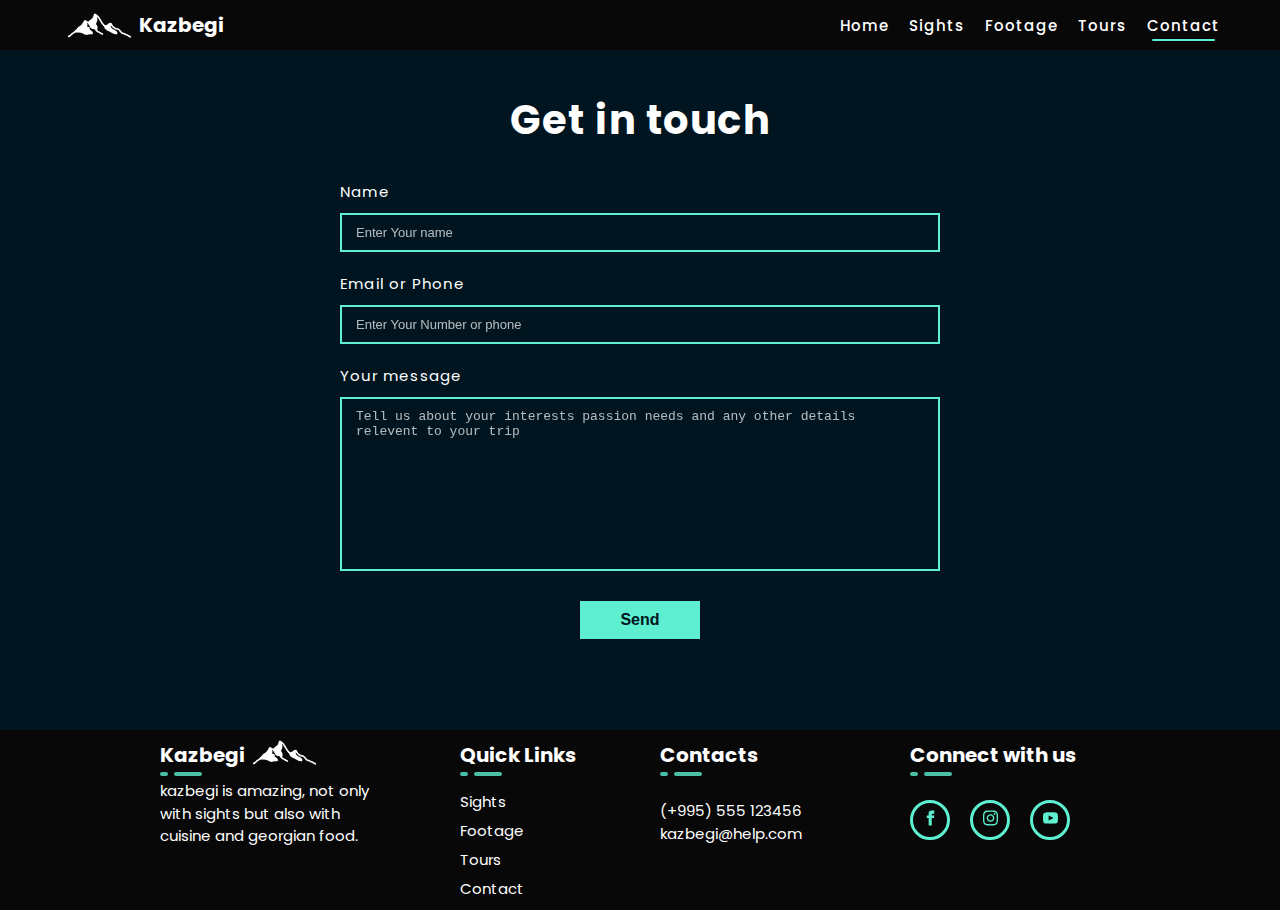
==== contact.html @ 818d2a46 "finish" ====
<!DOCTYPE html>
<html lang="en">

<head>
    <meta charset="UTF-8">
    <meta http-equiv="X-UA-Compatible" content="IE=edge">
    <meta name="viewport" content="width=device-width, initial-scale=1.0">
    <title>Kazbegi Travel</title>
    <link rel="shortcut icon" href="public/images/logo/mountain-fav.png" type="image/x-icon">
    <link rel="preconnect" href="https://fonts.googleapis.com">
    <link rel="preconnect" href="https://fonts.gstatic.com" crossorigin>
    <link href="https://fonts.googleapis.com/css2?family=Dosis:wght@800&family=Poppins:wght@400;500;600;700&display=swap"
        rel="stylesheet">
    <link rel="stylesheet" href="public/sass/style.css">
</head>

<body>
    <div id="preloader">
    </div>

    <header class="primary-header">
        <div class="left-part">
            <a href="index.html">
                <img src="public/images/logo/mountain.png" alt="Kazbegi Logo" />
                <div class="logo">
                    <h1>Kazbegi</h1>
                </div>
            </a>
        </div>
        <div class="right-part">
            <div class="navbar" role="navigation">
                <ul>
                    <li><a href="index.html">Home</a></li>
                    <li><a href="sights.html">Sights</a></li>
                    <li><a href="footage.html">Footage</a></li>
                    <li><a href="tours.html">Tours</a></li>
                    <li><a class="active" href="contact.html">Contact</a></li>
                </ul>
            </div>
            <div class="ham-menu">
                <div class="line line-1"></div>
                <div class="line line-2"></div>
                <div class="line line-3"></div>
            </div>
        </div>
    </header>

    <main>
        <section class="contact h-card" id="contact">
            <div class="main-text">
                <h1>Get in touch</h1>
            </div>
            <div class="main-container">
                <form action="#">
                    <div class="name">
                        <label for="name">Name</label>
                        <input type="text" placeholder="Enter Your name " id="name" name="name" class="fn" />
                    </div>
                    <div class="phone">
                        <label for="phone">Email or Phone</label>
                        <input type="text" name="phone" id="phone" class="tel"
                            placeholder="Enter Your Number or phone" />
                    </div>
                    <div class="message">
                        <label for="message">Your message</label>
                        <textarea name="message" id="message" cols="30" rows="10"
                            placeholder="Tell us about your interests passion needs and any other details relevent to your trip"></textarea>
                    </div>
                    <button class="btn-send">Send</button>
                </form>
            </div>
        </section>
    </main>

    <footer>
      <div class="main-container h-card">
          <div class="heading-foo">
              <span class="org">
                  <h1>Kazbegi</h1>
                  <img src="public/images/logo/mountain.png" alt="Kazbegi Logo">
              </span>
              <p>Kazbegi is amazing, not only with sights but also with cuisine and Georgian food. </p>
          </div>
          <div class="social-media">
              <h1>Connect with us</h1>
              <ul>
                  <li>
                      <a href="https://example.com/facebook" target="_blank" rel="me">
                          <svg xmlns="http://www.w3.org/2000/svg" width="24" height="24" viewBox="0 0 24 24"
                              class="fill">
                              <!-- Facebook Icon Path -->
                              <path
                              d="M9 8h-3v4h3v12h5v-12h3.642l.358-4h-4v-1.667c0-.955.192-1.333 1.115-1.333h2.885v-5h-3.808c-3.596 0-5.192 1.583-5.192 4.615v3.385z" />
                          </svg>
                      </a>
                  </li>
                  <li>
                      <a href="https://example.com/twitter" target="_blank" rel="me">
                          <svg xmlns="http://www.w3.org/2000/svg" width="24" height="24" viewBox="0 0 24 24"
                              class="fill">
                              <!-- Twitter Icon Path -->
                              <path
                              d="M12 2.163c3.204 0 3.584.012 4.85.07 3.252.148 4.771 1.691 4.919 4.919.058 1.265.069 1.645.069 4.849 0 3.205-.012 3.584-.069 4.849-.149 3.225-1.664 4.771-4.919 4.919-1.266.058-1.644.07-4.85.07-3.204 0-3.584-.012-4.849-.07-3.26-.149-4.771-1.699-4.919-4.92-.058-1.265-.07-1.644-.07-4.849 0-3.204.013-3.583.07-4.849.149-3.227 1.664-4.771 4.919-4.919 1.266-.057 1.645-.069 4.849-.069zm0-2.163c-3.259 0-3.667.014-4.947.072-4.358.2-6.78 2.618-6.98 6.98-.059 1.281-.073 1.689-.073 4.948 0 3.259.014 3.668.072 4.948.2 4.358 2.618 6.78 6.98 6.98 1.281.058 1.689.072 4.948.072 3.259 0 3.668-.014 4.948-.072 4.354-.2 6.782-2.618 6.979-6.98.059-1.28.073-1.689.073-4.948 0-3.259-.014-3.667-.072-4.947-.196-4.354-2.617-6.78-6.979-6.98-1.281-.059-1.69-.073-4.949-.073zm0 5.838c-3.403 0-6.162 2.759-6.162 6.162s2.759 6.163 6.162 6.163 6.162-2.759 6.162-6.163c0-3.403-2.759-6.162-6.162-6.162zm0 10.162c-2.209 0-4-1.79-4-4 0-2.209 1.791-4 4-4s4 1.791 4 4c0 2.21-1.791 4-4 4zm6.406-11.845c-.796 0-1.441.645-1.441 1.44s.645 1.44 1.441 1.44c.795 0 1.439-.645 1.439-1.44s-.644-1.44-1.439-1.44z" />
                          </svg>
                      </a>
                  </li>
                  <li>
                      <a href="https://example.com/instagram" target="_blank" rel="me">
                          <svg xmlns="http://www.w3.org/2000/svg" width="24" height="24" viewBox="0 0 24 24"
                              class="fill">
                              <!-- Instagram Icon Path -->
                              <path
                              d="M19.615 3.184c-3.604-.246-11.631-.245-15.23 0-3.897.266-4.356 2.62-4.385 8.816.029 6.185.484 8.549 4.385 8.816 3.6.245 11.626.246 15.23 0 3.897-.266 4.356-2.62 4.385-8.816-.029-6.185-.484-8.549-4.385-8.816zm-10.615 12.816v-8l8 3.993-8 4.007z" />
                          </svg>
                      </a>
                  </li>
              </ul>
          </div>
          <div class="main">
              <h1>Quick Links</h1>
              <ul>
                  <li><a href="sights.html">Sights</a></li>
                  <li><a href="footage.html">Footage</a></li>
                  <li><a href="tours.html">Tours</a></li>
                  <li><a href="contact.html">Contact</a></li>
              </ul>
          </div>
          <div class="contact-info">
              <h1>Contacts</h1>
              <div class="contact-info-text">
                  <p><span class="tel">(+995) 555 123456</span></p>
                  <p><a href="mailto:kazbegi@help.com">kazbegi@help.com</a></p>
              </div>
          </div>
      </div>
  </footer>

    <script src="public/js/main.js"></script>
</body>

</html>
---- public/sass/style.css ----
*,
*::after,
*::before {
  box-sizing: border-box;
  margin: 0;
  padding: 0;
  transition: all 280ms ease-in-out;
}

html {
  font-size: 62.5%;
  scroll-behavior: smooth;
}

::-webkit-scrollbar {
  width: 1rem;
}

::-webkit-scrollbar-track {
  background-color: hsl(198, 100%, 6%);
}

::-webkit-scrollbar-thumb {
  border: 2px solid hsl(198, 100%, 6%);
  border-radius: 50px;
  background-color: hsl(167, 82%, 65%);
}

body {
  font-family: "Poppins", sans-serif;
  background-color: hsl(198, 100%, 6%);
}

a,
a:visited,
a:active {
  text-decoration: none;
  color: hsl(0, 0%, 100%);
}

li {
  list-style: none;
}

#preloadder {
  position: fixed;
  top: 0;
  left: 0;
  width: 100%;
  height: 100%;
  overflow: hidden;
  background-color: hsl(0, 0%, 100%);
  display: flex;
  align-items: center;
  justify-content: center;
  background-image: url(../images/preloadder/loader.gif);
  background-position: center;
  background-repeat: no-repeat;
  background-size: 35%;
  z-index: 99999;
}

.btn {
  color: hsl(0, 0%, 100%);
  font-size: 1.8rem;
  display: flex;
  align-items: center;
  justify-content: center;
  flex-direction: row;
  gap: 0.5rem;
  background-color: hsl(167, 82%, 65%);
  padding: 1rem 2rem;
  border-radius: 3px;
  box-shadow: rgba(0, 0, 0, 0.24) 0px 3px 8px;
  overflow: hidden;
}
.btn span {
  color: hsl(0, 0%, 100%);
  font-weight: 700;
  letter-spacing: 1.2px;
  flex-wrap: nowrap;
}
.btn svg {
  color: hsl(0, 0%, 100%);
  width: 20px;
}
.btn:hover, .btn:visited {
  color: hsl(0, 0%, 100%);
}
.btn:hover span, .btn:visited span {
  transform: translateX(15px);
}
.btn:hover svg, .btn:visited svg {
  transform: translateX(600px);
}

.main-container {
  margin: 2rem auto;
  max-width: 1000px;
}

.main-text {
  max-width: 1000px;
  margin: 2rem auto;
  text-align: center;
  color: hsl(0, 0%, 100%);
}
.main-text h1 {
  font-size: 4rem;
  letter-spacing: 1.5px;
  margin-bottom: 2rem;
}
.main-text h1 span {
  color: hsl(167, 82%, 65%);
}
.main-text p {
  display: inline-block;
  font-size: 1.3rem;
  letter-spacing: 1px;
  position: relative;
  max-width: 80%;
  opacity: 70%;
}
.main-text p::before {
  content: "";
  position: absolute;
  top: 50%;
  left: -15px;
  transform: translateY(-50%) rotate(-45deg);
  width: 10px;
  height: 10px;
  border-radius: 50px;
  opacity: 20%;
  background-color: hsl(167, 82%, 65%);
}
.main-text p::after {
  content: "";
  position: absolute;
  top: 50%;
  right: -15px;
  transform: translateY(-50%) rotate(-45deg);
  width: 10px;
  height: 10px;
  border-radius: 50px;
  opacity: 20%;
  background-color: hsl(167, 82%, 65%);
}

.grid {
  display: grid;
}
.grid-2 {
  grid-template-columns: 1fr 1fr;
}
.grid-3 {
  grid-template-columns: 1fr 1fr 1fr;
}

.overlay1 {
  position: absolute;
  top: 0;
  left: 0;
  background: linear-gradient(rgb(0, 23, 33), transparent);
  width: 100%;
  height: 50px;
}

.overlay2 {
  position: absolute;
  bottom: 0;
  left: 0;
  background: linear-gradient(transparent, rgb(0, 23, 33));
  width: 100%;
  height: 50px;
}

.image-box {
  cursor: pointer;
  position: relative;
  z-index: -1;
  height: 450px;
  overflow: hidden;
  border-radius: 15px;
  box-shadow: rgba(0, 0, 0, 0.16) 0px 3px 6px, rgba(0, 0, 0, 0.23) 0px 3px 6px;
}
.image-box img {
  object-fit: cover;
  width: 100%;
  height: 100%;
}
.image-box .overlay {
  position: absolute;
  top: 0;
  left: 0;
  background-color: hsl(0, 0%, 10%);
  width: 100%;
  height: 100%;
  opacity: 60%;
}
.image-box-text {
  position: absolute;
  bottom: 10px;
  left: 15px;
}
.image-box-text h2 {
  font-size: 3rem;
  color: hsl(0, 0%, 100%);
  opacity: 80%;
}
.image-box-text p {
  font-size: 1.5rem;
  font-weight: 500;
  color: hsl(0, 0%, 100%);
  opacity: 80%;
}

.primary-header {
  position: sticky;
  top: 0;
  left: 0;
  width: 100%;
  display: flex;
  justify-content: space-between;
  align-items: center;
  background-color: hsl(0, 0%, 3%);
  color: hsl(0, 0%, 100%);
  padding: 1rem 2rem;
  z-index: 9999;
}
.primary-header .left-part,
.primary-header .left-part a {
  display: flex;
  flex-direction: row;
  align-items: center;
  cursor: pointer;
}
.primary-header .left-part img,
.primary-header .left-part a img {
  height: 25px;
  filter: grayscale(1) invert(1);
}
.primary-header .left-part .logo,
.primary-header .left-part a .logo {
  display: none;
}
.primary-header .left-part .logo h1,
.primary-header .left-part a .logo h1 {
  font-family: "Poppins", sans-serif;
  font-size: 2rem;
}
.primary-header .right-part .navbar {
  opacity: 0;
  position: absolute;
  top: -500px;
  right: 0;
  display: flex;
  flex-direction: column;
  width: 70%;
  gap: 1.5rem;
  letter-spacing: 1px;
  background-color: hsl(0, 0%, 10%);
  box-shadow: rgba(0, 0, 0, 0.3) 0px 19px 38px, rgba(0, 0, 0, 0.22) 0px 15px 12px;
  padding: 1rem;
}
.primary-header .right-part .navbar ul {
  display: flex;
  align-items: center;
  gap: 2rem;
  flex-direction: column;
}
.primary-header .right-part .navbar ul li {
  position: relative;
}
.primary-header .right-part .navbar ul li a {
  color: hsl(0, 0%, 100%);
  font-size: 2rem;
  font-weight: 500;
}
.primary-header .right-part .navbar ul li a:hover {
  color: hsl(167, 82%, 65%);
}
.primary-header .right-part .navbar ul li a.active::after {
  content: "";
  display: block;
  position: absolute;
  width: calc(100% - 10px);
  border-radius: 2px;
  left: 5px;
  bottom: -4px;
  height: 2px;
  background-color: hsl(167, 82%, 65%);
}
.primary-header .right-part .navbar.active {
  opacity: 1;
  top: 50px;
}
.primary-header .right-part .ham-menu {
  display: flex;
  flex-direction: column;
  justify-content: center;
  align-items: center;
  gap: 0.5rem;
  cursor: pointer;
}
.primary-header .right-part .ham-menu .line {
  width: 35px;
  height: 0.6rem;
  background-color: hsl(0, 0%, 100%);
  border-radius: 5px;
}
.primary-header .right-part .ham-menu.active .line {
  transform-origin: 10px 3px;
}
.primary-header .right-part .ham-menu.active .line-1 {
  transform: rotate(405deg);
}
.primary-header .right-part .ham-menu.active .line-2 {
  display: none;
}
.primary-header .right-part .ham-menu.active .line-3 {
  transform: rotate(-405deg);
}

.banner {
  position: relative;
  background: linear-gradient(rgba(0, 0, 0, 0.4), rgba(0, 0, 0, 0.2)), url("https://images.unsplash.com/photo-1607068891828-f16297950a66?q=80&w=2702&auto=format&fit=crop&ixlib=rb-4.0.3&ixid=M3wxMjA3fDB8MHxwaG90by1wYWdlfHx8fGVufDB8fHx8fA%3D%3D");
  background-position: center;
  background-size: cover;
  background-repeat: no-repeat;
  width: 100%;
  height: 100vh;
  display: flex;
  align-items: center;
  padding: 1rem 5rem 1rem 2rem;
}
.banner-text {
  width: 100%;
  margin: 0 auto;
  text-align: left;
  line-height: 1.5;
}
.banner-text h1 {
  font-size: 8vh;
  color: hsl(0, 0%, 100%);
  margin-bottom: 2rem;
  letter-spacing: 1px;
  text-transform: uppercase;
  line-height: 1.3;
  font-family: "Poppins", sans-serif;
}
.banner-text h1 span {
  color: hsl(167, 82%, 65%);
}
.banner-text p {
  color: hsl(0, 0%, 100%);
  font-size: 1.8rem;
  letter-spacing: 1px;
  margin-bottom: 3rem;
  padding-right: 2rem;
}
.banner-text .btn-get {
  display: inline-block;
  padding: 1rem 4rem;
}
.banner-text .btn-get:hover {
  background-color: hsl(167, 61%, 45%);
}

.explore {
  width: 100%;
  height: 100%;
  padding: 2rem;
}
.explore .main-container {
  display: grid;
  grid-template-columns: repeat(auto-fit, minmax(275px, 1fr));
  gap: 2rem;
}

.about {
  padding: 2rem;
}
.about .main-container {
  display: grid;
  grid-template-columns: 1fr;
  border-radius: 10px;
  overflow: hidden;
  box-shadow: rgba(0, 0, 0, 0.25) 0px 0.0625em 0.0625em, rgba(0, 0, 0, 0.25) 0px 0.125em 0.5em, rgba(255, 255, 255, 0.1) 0px 0px 0px 1px inset;
}
.about .main-container video {
  width: 100%;
  height: 100%;
  object-fit: cover;
}

.tour {
  width: 100%;
  padding: 2rem;
}
.tour .main-container {
  margin: 5rem auto 3rem auto;
}
.tour .main-container .tour-cards {
  display: grid;
  grid-template-columns: 1fr;
  gap: 2rem;
}
.tour .main-container .tour-cards:not(:first-child) {
  margin-top: 8rem;
}
.tour .main-container .tour-cards .image-box {
  border-radius: 5px;
  grid-column: span 2;
  height: auto;
}
.tour .main-container .tour-cards .image-box .overlay {
  opacity: 25%;
}
.tour .main-container .tour-cards .image-box-text h2 {
  font-size: 1.3rem;
}
.tour .main-container .tour-cards .image-box-text p {
  font-size: 1rem;
}
.tour .main-container .tour-cards-text {
  color: hsl(0, 0%, 100%);
  line-height: 1.7;
}
.tour .main-container .tour-cards-text h1 {
  cursor: pointer;
  font-size: 3rem;
  margin-bottom: 1rem;
}
.tour .main-container .tour-cards-text h1:hover {
  color: hsl(167, 82%, 65%);
}
.tour .main-container .tour-cards-text p {
  cursor: pointer;
  font-size: 1.3rem;
  opacity: 70%;
  margin-bottom: 3rem;
}
.tour .main-container .tour-cards-text .btn-map {
  display: flex;
  align-items: center;
  flex-direction: row;
  column-gap: 0.5rem;
  color: hsl(167, 82%, 65%);
  text-decoration: underline;
}
.tour .main-container .tour-cards-text .btn-map svg {
  width: 25px;
}
.tour .main-container .tour-cards-text .btn-map span {
  font-size: 1.4rem;
}
.tour .main-container .tour-cards-text .price {
  width: 100%;
  max-width: 500px;
  cursor: pointer;
  margin-top: 3rem;
  display: flex;
  flex-direction: row;
  align-items: center;
  color: hsl(0, 0%, 3%);
  border-radius: 50px;
  text-align: center;
}
.tour .main-container .tour-cards-text .price p {
  padding: 0.6rem;
  background-color: hsl(0, 0%, 100%);
  text-align: center;
  font-size: 1.3rem;
  flex-basis: 35%;
  margin: 0;
  color: hsl(0, 0%, 3%);
  opacity: 100%;
  font-weight: 700;
  display: flex;
  flex-direction: column;
  border-radius: 10rem 0rem 0rem 10rem;
}
.tour .main-container .tour-cards-text .price h2 {
  padding: 1.5rem 0rem;
  border-radius: 0rem 10rem 10rem 0rem;
  background-color: hsl(0, 0%, 90%);
  flex-basis: 75%;
  opacity: 80%;
}
.tour .individual-tours {
  width: 100%;
  text-align: center;
  font-size: 1.5rem;
  font-weight: 700;
  color: hsl(167, 82%, 65%);
  background-color: transparent;
}
.tour .individual-tours a {
  font-size: 2rem;
  color: hsl(0, 0%, 100%);
}
.tour .individual-tours a:hover {
  color: hsl(167, 82%, 65%);
}

.sale {
  background: linear-gradient(to top left, rgba(17, 97, 106, 0.3), rgba(255, 255, 255, 0)), url("https://images.unsplash.com/photo-1488415032361-b7e238421f1b?ixlib=rb-1.2.1&ixid=MnwxMjA3fDB8MHxwaG90by1wYWdlfHx8fGVufDB8fHx8&auto=format&fit=crop&w=869&q=80");
  background-repeat: no-repeat;
  background-size: cover;
  background-position: center;
  width: 100%;
  height: 100vh;
  color: hsl(0, 0%, 100%);
  padding: 5rem 2rem;
  position: relative;
  display: flex;
  justify-content: center;
  align-items: center;
}
.sale .heading {
  display: flex;
  justify-content: space-between;
  align-items: center;
  flex-direction: row;
  margin-bottom: 2rem;
}
.sale .heading h1 {
  cursor: pointer;
  font-size: 4rem;
}
.sale .heading h1:hover {
  color: hsl(167, 82%, 65%);
}
.sale .heading h2 {
  font-size: 1.6rem;
  text-transform: uppercase;
  padding: 0.5rem 1rem;
  background-color: hsl(198, 100%, 6%);
  color: hsl(167, 82%, 65%);
  border-radius: 50px;
}
.sale .info {
  width: 100%;
  margin-bottom: 2rem;
}
.sale .info p {
  font-size: 1.4rem;
}
.sale .price {
  width: 100%;
  max-width: 500px;
  cursor: pointer;
  margin-top: 3rem;
  display: flex;
  flex-direction: row;
  align-items: center;
  color: hsl(0, 0%, 3%);
  border-radius: 50px;
  text-align: center;
}
.sale .price p {
  padding: 0.6rem;
  background-color: hsl(0, 0%, 100%);
  text-align: center;
  font-size: 1.3rem;
  flex-basis: 35%;
  margin: 0;
  color: hsl(0, 0%, 3%);
  opacity: 100%;
  font-weight: 700;
  display: flex;
  flex-direction: column;
  border-radius: 10rem 0rem 0rem 10rem;
}
.sale .price h2 {
  padding: 1.5rem 0rem;
  border-radius: 0rem 10rem 10rem 0rem;
  background-color: hsl(0, 0%, 90%);
  flex-basis: 75%;
  opacity: 80%;
}

.footage {
  padding: 2rem;
}
.footage .main-container {
  display: grid;
  grid-template-columns: repeat(auto-fit, minmax(275px, 1fr));
  gap: 2rem;
  margin-top: 4rem;
}
.footage .main-container .image {
  position: relative;
  cursor: pointer;
  width: 100%;
  height: 280px;
  background-color: #2dbb9c;
  border-radius: 3px;
  overflow: hidden;
}
.footage .main-container .image img {
  width: 100%;
  height: 100%;
  object-fit: cover;
}
.footage .main-container .image h3 {
  position: absolute;
  top: 50%;
  left: 50%;
  transform: translateX(-50%) translateY(-50%);
  color: hsl(0, 0%, 100%);
  font-size: 3rem;
  text-align: center;
  text-transform: uppercase;
  opacity: 0;
}
.footage .main-container .image:hover {
  transform: scale(1.02);
}
.footage .main-container .image:hover img {
  opacity: 70%;
}
.footage .main-container .image:hover h3 {
  opacity: 1;
}

.contact {
  padding: 2rem;
  min-height: calc(100vh - 220px);
}
.contact .main-container form {
  width: 100%;
  max-width: 600px;
  color: hsl(0, 0%, 100%);
  display: flex;
  justify-content: center;
  align-items: center;
  flex-direction: column;
  row-gap: 1rem;
  margin: 0 auto;
}
.contact .main-container .btn-send {
  margin-top: 2rem;
  padding: 1rem 4rem;
  border: none;
  cursor: pointer;
  background-color: hsl(167, 82%, 65%);
  color: hsl(198, 100%, 6%);
  font-weight: 700;
  font-size: 1.6rem;
}
.contact .main-container .btn-send:hover {
  background-color: hsl(167, 61%, 45%);
}
.contact .main-container .phone,
.contact .main-container .name,
.contact .main-container .message {
  width: 100%;
  display: flex;
  flex-direction: column;
}
.contact .main-container .phone label,
.contact .main-container .name label,
.contact .main-container .message label {
  font-size: 1.5rem;
  margin: 1rem 0;
  letter-spacing: 1.2px;
}
.contact .main-container .phone input,
.contact .main-container .phone textarea,
.contact .main-container .name input,
.contact .main-container .name textarea,
.contact .main-container .message input,
.contact .main-container .message textarea {
  padding: 1rem 1.4rem;
  font-size: 1.3rem;
  border: 2px solid hsl(167, 82%, 65%);
  background-color: transparent;
  outline: none;
  color: hsl(167, 82%, 65%);
  resize: none;
}
.contact .main-container .phone input::placeholder,
.contact .main-container .phone textarea::placeholder,
.contact .main-container .name input::placeholder,
.contact .main-container .name textarea::placeholder,
.contact .main-container .message input::placeholder,
.contact .main-container .message textarea::placeholder {
  color: hsl(0, 0%, 100%);
  opacity: 70%;
}

footer {
  background-color: hsl(0, 0%, 3%);
}
footer .footer-image {
  width: 100%;
  height: 80vh;
  background: url("https://images.unsplash.com/photo-1604067276420-ed543c169968?q=80&w=2674&auto=format&fit=crop&ixlib=rb-4.0.3&ixid=M3wxMjA3fDB8MHxwaG90by1wYWdlfHx8fGVufDB8fHx8fA%3D%3D");
  background-position: center;
  background-repeat: no-repeat;
  background-size: cover;
  position: relative;
}
footer .footer-image .overlay2 {
  background: linear-gradient(transparent, rgb(8, 8, 8), rgb(8, 8, 8));
}
footer .main-container {
  background-color: hsl(0, 0%, 3%);
  color: hsl(0, 0%, 100%);
  margin: 0rem auto;
  padding: 1rem 2rem;
  display: grid;
  grid-template-columns: repeat(auto-fit, minmax(200px, 1fr));
  gap: 4rem;
}
footer .main-container img {
  filter: grayscale(1) invert(1);
  margin-bottom: 0.1rem;
  height: 25px;
}
footer .main-container p {
  line-height: 1.5;
  font-size: 1.5rem;
  text-transform: lowercase;
}
footer .main-container h1 {
  font-size: 2rem;
  position: relative;
}
footer .main-container h1::after {
  content: "";
  position: absolute;
  bottom: -6px;
  left: 1.4rem;
  width: 28px;
  height: 0.4rem;
  background-color: hsl(167, 82%, 65%);
  border-radius: 8px;
  opacity: 80%;
}
footer .main-container h1::before {
  content: "";
  position: absolute;
  bottom: -6px;
  left: 0;
  width: 0.8rem;
  height: 0.4rem;
  background-color: hsl(167, 82%, 65%);
  border-radius: 8px;
  opacity: 80%;
}
footer .main-container .heading-foo span {
  display: flex;
}
footer .main-container .heading-foo h1 {
  margin-bottom: 1rem;
}
footer .main-container .social-media {
  order: 3;
  display: flex;
  justify-content: left;
  flex-direction: column;
  gap: 3rem;
}
footer .main-container .social-media ul {
  display: flex;
  align-items: center;
  flex-direction: row;
  gap: 2rem;
}
footer .main-container .social-media ul li {
  cursor: pointer;
  flex-wrap: nowrap;
  width: 40px;
  aspect-ratio: 1/1;
  background-color: transparent;
  border: 3px solid hsl(167, 82%, 65%);
  border-radius: 100px;
  display: flex;
  justify-content: center;
  align-items: center;
}
footer .main-container .social-media ul li .fill {
  fill: hsl(167, 82%, 65%);
}
footer .main-container .social-media ul li svg {
  color: hsl(167, 82%, 65%);
  width: 1.5rem;
}
footer .main-container .social-media ul li:hover {
  background-color: hsl(167, 82%, 65%);
}
footer .main-container .social-media ul li:hover .fill {
  fill: hsl(198, 100%, 6%);
}
footer .main-container .social-media ul li:hover svg {
  color: hsl(198, 100%, 6%);
}
footer .main-container .main {
  display: flex;
  justify-content: left;
  flex-direction: column;
  gap: 2rem;
}
footer .main-container .main ul {
  display: flex;
  flex-direction: column;
  gap: 0.6rem;
}
footer .main-container .main ul li a {
  font-size: 1.5rem;
}
footer .main-container .main ul li a:hover {
  color: hsl(167, 82%, 65%);
}
footer .main-container .contact-info {
  display: flex;
  flex-direction: column;
  gap: 3rem;
}
footer .credit {
  margin: 5rem auto 0rem;
  padding: 0 0 4rem 0;
  color: hsl(0, 0%, 100%);
  text-align: center;
  letter-spacing: 1.2px;
}
footer .credit a {
  color: hsl(167, 82%, 65%);
}

@media (min-width: 868px) {
  #preloadder {
    background-size: 15%;
  }
  .primary-header {
    padding: 1rem 6rem;
    gap: 2rem;
  }
  .primary-header .left-part .logo,
  .primary-header .left-part a .logo {
    display: inline-block;
  }
  .primary-header .right-part {
    display: flex;
    flex-direction: row;
    justify-content: space-between;
  }
  .primary-header .right-part .navbar {
    background-color: transparent;
    box-shadow: none;
    opacity: 1;
    flex-direction: row;
    width: 100%;
    position: relative;
    top: 0;
    right: 0;
    padding: 0;
  }
  .primary-header .right-part .navbar ul {
    flex-direction: row;
  }
  .primary-header .right-part .navbar ul li a {
    font-size: 1.5rem;
  }
  .primary-header .right-part .ham-menu {
    display: none;
  }
  .banner-text {
    text-align: center;
    width: 65%;
  }
  .banner-text h1 {
    font-size: 12rem;
  }
  .about .main-text p {
    width: 80%;
  }
  .tour .main-container .tour-cards {
    grid-template-columns: 1fr 1fr;
  }
  .tour .main-container .tour-cards .image-box {
    grid-column: 1/1;
  }
  .sale .info {
    width: 50%;
  }
  footer .main-container .main {
    padding: 0 0 0 5rem;
  }
}

/*# sourceMappingURL=style.css.map */
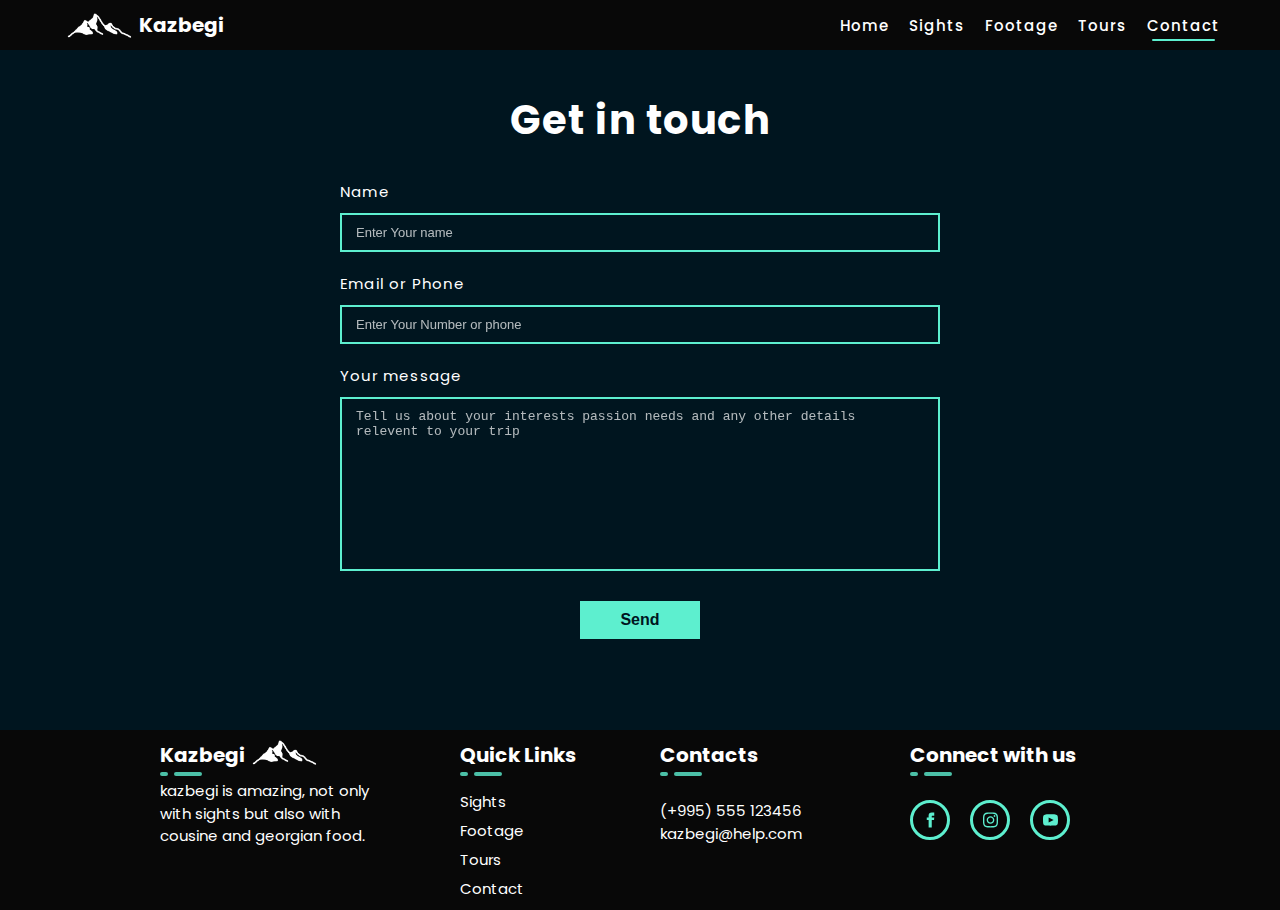
==== commit eb4e68d3: "accesibility fixes" ====
--- a/contact.html
+++ b/contact.html
@@ -72,68 +72,80 @@
         </section>
     </main>
 
-    <footer>
-      <div class="main-container h-card">
-          <div class="heading-foo">
-              <span class="org">
-                  <h1>Kazbegi</h1>
-                  <img src="public/images/logo/mountain.png" alt="Kazbegi Logo">
-              </span>
-              <p>Kazbegi is amazing, not only with sights but also with cuisine and Georgian food. </p>
+    <footer class="hcard">
+        <div class="main-container">
+          <div class="heading-foo org">
+            <span>
+              <h1>Kazbegi</h1>
+              <img src="public/images/logo/mountain.png" alt="" />
+            </span>
+            <p>
+              Kazbegi is amazing, not only with sights but also with cousine and
+              Georgian food.
+            </p>
           </div>
           <div class="social-media">
-              <h1>Connect with us</h1>
-              <ul>
-                  <li>
-                      <a href="https://example.com/facebook" target="_blank" rel="me">
-                          <svg xmlns="http://www.w3.org/2000/svg" width="24" height="24" viewBox="0 0 24 24"
-                              class="fill">
-                              <!-- Facebook Icon Path -->
-                              <path
-                              d="M9 8h-3v4h3v12h5v-12h3.642l.358-4h-4v-1.667c0-.955.192-1.333 1.115-1.333h2.885v-5h-3.808c-3.596 0-5.192 1.583-5.192 4.615v3.385z" />
-                          </svg>
-                      </a>
-                  </li>
-                  <li>
-                      <a href="https://example.com/twitter" target="_blank" rel="me">
-                          <svg xmlns="http://www.w3.org/2000/svg" width="24" height="24" viewBox="0 0 24 24"
-                              class="fill">
-                              <!-- Twitter Icon Path -->
-                              <path
-                              d="M12 2.163c3.204 0 3.584.012 4.85.07 3.252.148 4.771 1.691 4.919 4.919.058 1.265.069 1.645.069 4.849 0 3.205-.012 3.584-.069 4.849-.149 3.225-1.664 4.771-4.919 4.919-1.266.058-1.644.07-4.85.07-3.204 0-3.584-.012-4.849-.07-3.26-.149-4.771-1.699-4.919-4.92-.058-1.265-.07-1.644-.07-4.849 0-3.204.013-3.583.07-4.849.149-3.227 1.664-4.771 4.919-4.919 1.266-.057 1.645-.069 4.849-.069zm0-2.163c-3.259 0-3.667.014-4.947.072-4.358.2-6.78 2.618-6.98 6.98-.059 1.281-.073 1.689-.073 4.948 0 3.259.014 3.668.072 4.948.2 4.358 2.618 6.78 6.98 6.98 1.281.058 1.689.072 4.948.072 3.259 0 3.668-.014 4.948-.072 4.354-.2 6.782-2.618 6.979-6.98.059-1.28.073-1.689.073-4.948 0-3.259-.014-3.667-.072-4.947-.196-4.354-2.617-6.78-6.979-6.98-1.281-.059-1.69-.073-4.949-.073zm0 5.838c-3.403 0-6.162 2.759-6.162 6.162s2.759 6.163 6.162 6.163 6.162-2.759 6.162-6.163c0-3.403-2.759-6.162-6.162-6.162zm0 10.162c-2.209 0-4-1.79-4-4 0-2.209 1.791-4 4-4s4 1.791 4 4c0 2.21-1.791 4-4 4zm6.406-11.845c-.796 0-1.441.645-1.441 1.44s.645 1.44 1.441 1.44c.795 0 1.439-.645 1.439-1.44s-.644-1.44-1.439-1.44z" />
-                          </svg>
-                      </a>
-                  </li>
-                  <li>
-                      <a href="https://example.com/instagram" target="_blank" rel="me">
-                          <svg xmlns="http://www.w3.org/2000/svg" width="24" height="24" viewBox="0 0 24 24"
-                              class="fill">
-                              <!-- Instagram Icon Path -->
-                              <path
-                              d="M19.615 3.184c-3.604-.246-11.631-.245-15.23 0-3.897.266-4.356 2.62-4.385 8.816.029 6.185.484 8.549 4.385 8.816 3.6.245 11.626.246 15.23 0 3.897-.266 4.356-2.62 4.385-8.816-.029-6.185-.484-8.549-4.385-8.816zm-10.615 12.816v-8l8 3.993-8 4.007z" />
-                          </svg>
-                      </a>
-                  </li>
-              </ul>
+            <h1>Connect with us</h1>
+            <ul>
+              <li>
+                <svg
+                  xmlns="http://www.w3.org/2000/svg"
+                  width="24"
+                  height="24"
+                  viewBox="0 0 24 24"
+                  class="fill"
+                >
+                  <path
+                    d="M9 8h-3v4h3v12h5v-12h3.642l.358-4h-4v-1.667c0-.955.192-1.333 1.115-1.333h2.885v-5h-3.808c-3.596 0-5.192 1.583-5.192 4.615v3.385z"
+                  />
+                </svg>
+              </li>
+              <li>
+                <svg
+                  xmlns="http://www.w3.org/2000/svg"
+                  width="24"
+                  height="24"
+                  viewBox="0 0 24 24"
+                  class="fill"
+                >
+                  <path
+                    d="M12 2.163c3.204 0 3.584.012 4.85.07 3.252.148 4.771 1.691 4.919 4.919.058 1.265.069 1.645.069 4.849 0 3.205-.012 3.584-.069 4.849-.149 3.225-1.664 4.771-4.919 4.919-1.266.058-1.644.07-4.85.07-3.204 0-3.584-.012-4.849-.07-3.26-.149-4.771-1.699-4.919-4.92-.058-1.265-.07-1.644-.07-4.849 0-3.204.013-3.583.07-4.849.149-3.227 1.664-4.771 4.919-4.919 1.266-.057 1.645-.069 4.849-.069zm0-2.163c-3.259 0-3.667.014-4.947.072-4.358.2-6.78 2.618-6.98 6.98-.059 1.281-.073 1.689-.073 4.948 0 3.259.014 3.668.072 4.948.2 4.358 2.618 6.78 6.98 6.98 1.281.058 1.689.072 4.948.072 3.259 0 3.668-.014 4.948-.072 4.354-.2 6.782-2.618 6.979-6.98.059-1.28.073-1.689.073-4.948 0-3.259-.014-3.667-.072-4.947-.196-4.354-2.617-6.78-6.979-6.98-1.281-.059-1.69-.073-4.949-.073zm0 5.838c-3.403 0-6.162 2.759-6.162 6.162s2.759 6.163 6.162 6.163 6.162-2.759 6.162-6.163c0-3.403-2.759-6.162-6.162-6.162zm0 10.162c-2.209 0-4-1.79-4-4 0-2.209 1.791-4 4-4s4 1.791 4 4c0 2.21-1.791 4-4 4zm6.406-11.845c-.796 0-1.441.645-1.441 1.44s.645 1.44 1.441 1.44c.795 0 1.439-.645 1.439-1.44s-.644-1.44-1.439-1.44z"
+                  />
+                </svg>
+              </li>
+              <li>
+                <svg
+                  xmlns="http://www.w3.org/2000/svg"
+                  width="24"
+                  height="24"
+                  viewBox="0 0 24 24"
+                  class="fill"
+                >
+                  <path
+                    d="M19.615 3.184c-3.604-.246-11.631-.245-15.23 0-3.897.266-4.356 2.62-4.385 8.816.029 6.185.484 8.549 4.385 8.816 3.6.245 11.626.246 15.23 0 3.897-.266 4.356-2.62 4.385-8.816-.029-6.185-.484-8.549-4.385-8.816zm-10.615 12.816v-8l8 3.993-8 4.007z"
+                  />
+                </svg>
+              </li>
+            </ul>
           </div>
           <div class="main">
-              <h1>Quick Links</h1>
-              <ul>
-                  <li><a href="sights.html">Sights</a></li>
-                  <li><a href="footage.html">Footage</a></li>
-                  <li><a href="tours.html">Tours</a></li>
-                  <li><a href="contact.html">Contact</a></li>
-              </ul>
+            <h1>Quick Links</h1>
+            <ul>
+              <li><a href="sights.html">Sights</a></li>
+              <li><a href="footage.html">Footage</a></li>
+              <li><a href="tours.html">Tours</a></li>
+              <li><a href="contact.html">Contact</a></li>
+            </ul>
           </div>
           <div class="contact-info">
-              <h1>Contacts</h1>
-              <div class="contact-info-text">
-                  <p><span class="tel">(+995) 555 123456</span></p>
-                  <p><a href="mailto:kazbegi@help.com">kazbegi@help.com</a></p>
-              </div>
+            <h1>Contacts</h1>
+            <div class="contact-info-text">
+              <p>(+995) 555 123456</p>
+              <p>kazbegi@help.com</p>
+            </div>
           </div>
-      </div>
-  </footer>
+        </div>
+      </footer>
 
     <script src="public/js/main.js"></script>
 </body>
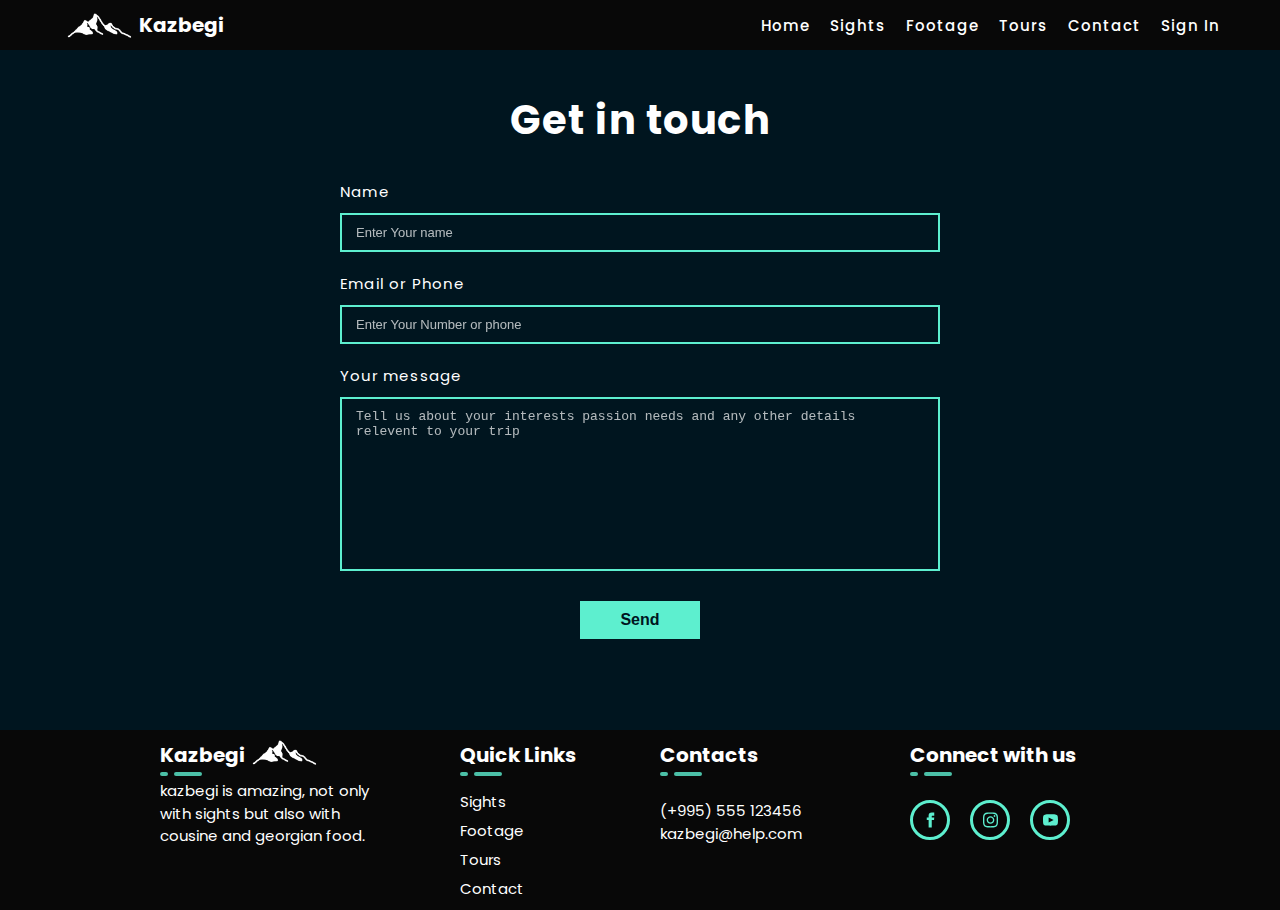
==== commit 351844e5: "header fixes" ====
--- a/contact.html
+++ b/contact.html
@@ -30,11 +30,12 @@
         <div class="right-part">
             <div class="navbar" role="navigation">
                 <ul>
-                    <li><a href="index.html">Home</a></li>
-                    <li><a href="sights.html">Sights</a></li>
-                    <li><a href="footage.html">Footage</a></li>
-                    <li><a href="tours.html">Tours</a></li>
-                    <li><a class="active" href="contact.html">Contact</a></li>
+                  <li><a href="index.html">Home</a></li>
+                  <li><a href="sights.html">Sights</a></li>
+                  <li><a href="footage.html">Footage</a></li>
+                  <li><a href="tours.php">Tours</a></li>
+                  <li><a href="contact.html">Contact</a></li>
+                  <li><a href="signin.html">Sign In</a></li> <!-- Added Sign In item -->
                 </ul>
             </div>
             <div class="ham-menu">
@@ -131,9 +132,9 @@
           <div class="main">
             <h1>Quick Links</h1>
             <ul>
-              <li><a href="sights.html">Sights</a></li>
+              <li><a href="sights.php">Sights</a></li>
               <li><a href="footage.html">Footage</a></li>
-              <li><a href="tours.html">Tours</a></li>
+              <li><a href="tours.php">Tours</a></li>
               <li><a href="contact.html">Contact</a></li>
             </ul>
           </div>
--- a/public/sass/style.css
+++ b/public/sass/style.css
@@ -890,5 +890,45 @@
     padding: 0 0 0 5rem;
   }
 }
+.input-info {
+  font-family: "Poppins", sans-serif;
+  font-size: 1.5rem;
+  color: hsl(0, 0%, 100%);
+}
+
+.txt-position {
+  margin-left: 320px;
+  width: calc(100% - 320px);
+  z-index: 1;
+  margin-top: -450px;
+}
+
+.img-position {
+  z-index: -1;
+  height: 450px;
+  width: 300px;
+}
+
+.img-position2 {
+  z-index: -1;
+  height: 800px;
+  width: 600px;
+}
+
+.book-tour {
+  display: flex;
+  justify-content: center; /* Center horizontally */
+  margin-top: 20px; /* Adjust margin as needed */
+}
+
+.txt-position-tour-detail {
+  max-width: 400px; /* Limiting maximum width */
+  margin-left: auto; /* Aligning text to the right side */
+  margin-right: auto;
+}
+
+.txt-position-tour-detail p {
+  text-align: left; /* Aligning text to the left within the container */
+}
 
 /*# sourceMappingURL=style.css.map */
